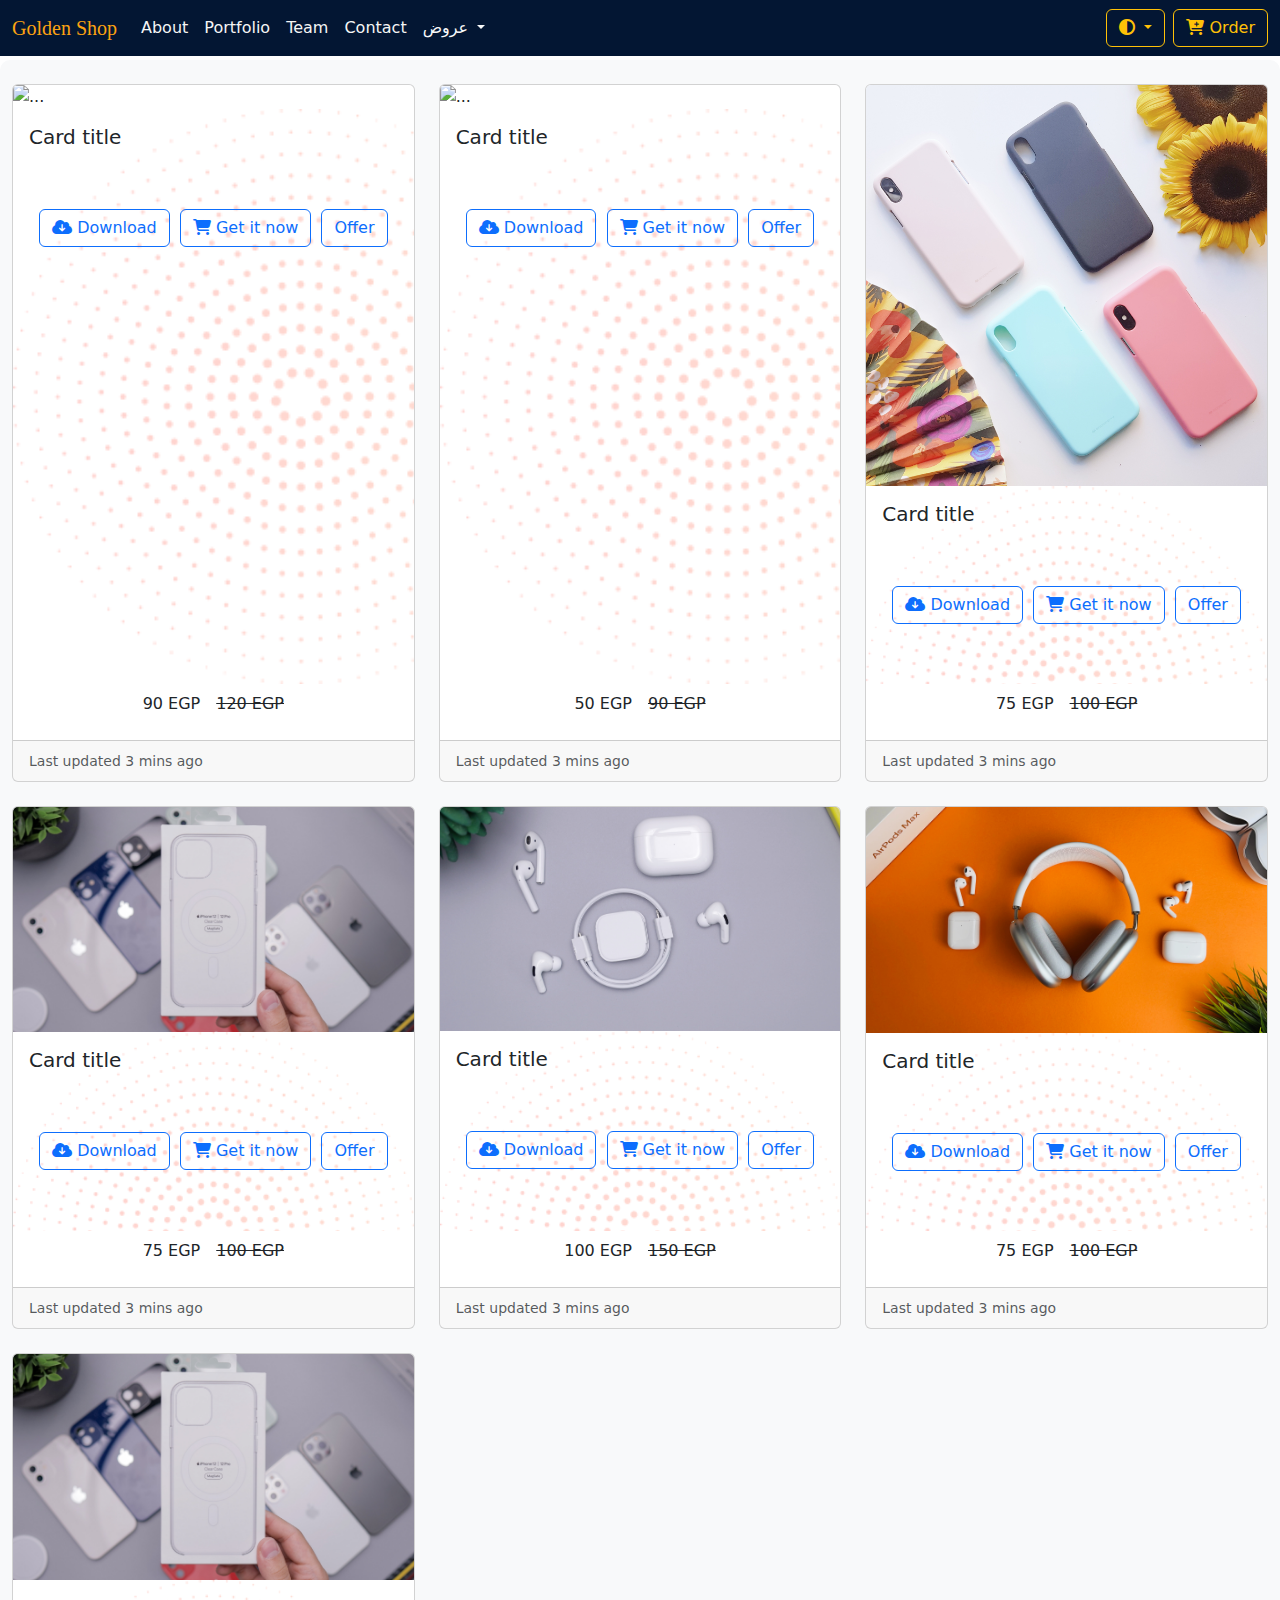
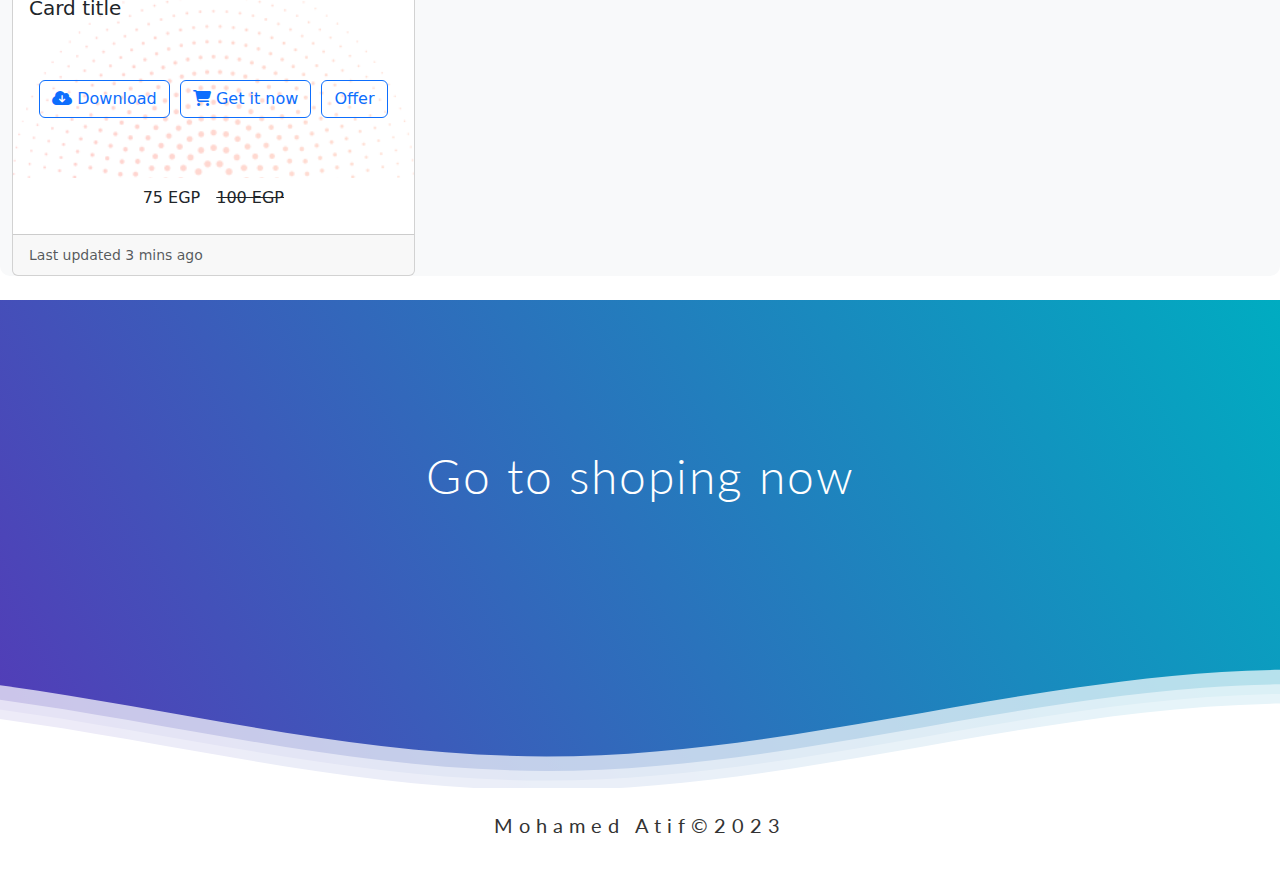
==== Offer.html @ e4476e7d "Atif" ====
<!DOCTYPE html>
<html lang="en">
<head>
    <meta charset="UTF-8">
    <meta name="viewport" content="width=device-width, initial-scale=1.0">
    <meta charset="UTF-8">
    <meta name="viewport" content="width=device-width, initial-scale=1.0">
    <link rel="stylesheet" href="bootstrap.min.css">
    <link rel="stylesheet" href="css/cover.css">
    <!-- img-icon -->
    <link rel="icon" href="https://cdn1.vectorstock.com/i/1000x1000/32/60/shopping-cart-abstract-buy-speed-gold-logo-vector-15003260.jpg">
    <!-- icon -->
    <link rel="stylesheet" href="css/all.min.css">
    <link rel="stylesheet" href="css/style-foter.css">
    <link rel="preconnect" href="https://fonts.googleapis.com">
    <link rel="preconnect" href="https://fonts.gstatic.com" crossorigin>
    <link rel="preconnect" href="https://fonts.googleapis.com">
    <link rel="preconnect" href="https://fonts.gstatic.com" crossorigin>
    <link href="https://fonts.googleapis.com/css2?family=Amiri+Quran&display=swap" rel="stylesheet">
    <title>Golden shop Offer</title>
</head>
   <script async src='https://stackwhats.com/pixel/1b145a1a2afefcfa6373a8be31edff'></script>
<body>
    <nav class="navbar navbar-expand-lg bg-primary-subtle" data-bs-theme="dark">
        <div class="container-fluid">
           <a class="navbar-brand" href="index.html">Golden Shop</a>
          <button class="navbar-toggler" type="button" data-bs-toggle="collapse" data-bs-target="#navbarSupportedContent" aria-controls="navbarSupportedContent" aria-expanded="false" aria-label="Toggle navigation">
             <span class="navbar-toggler-icon"></span>
          </button>
          <div class="collapse navbar-collapse" id="navbarSupportedContent">
            <ul class="navbar-nav me-auto mb-2 mb-lg-0">
              <li class="nav-item">
                <a class="nav-link" href="#about">About</a>
              </li>
              <li class="nav-item">
                <a class="nav-link" href="index.html">Portfolio</a>
              </li>
              <li class="nav-item">
                <a class="nav-link" href="index.html">Team</a>
              </li>
              <li class="nav-item">
                <a class="nav-link" href="">Contact</a>
              </li>
              <div class="dropdown">
                <button class="btn nav-link active dropdown-toggle " type="button" data-bs-toggle="dropdown" aria-expanded="false">عروض  
                </button>
                <ul class="dropdown-menu bg-primary-subtle">
                  <!-- <li><a class="dropdown-item" href="#">اسكرينات</a></li> -->
                  <li><a class="dropdown-item" href="cover.html">جرابات</a></li>
                  <li><a class="dropdown-item" href="Screen.html">اسكرينات</a></li>
                  <li><a class="dropdown-item" href="Headphones.html">سماعات</a></li>
                  <li><hr class="dropdown-divider"></li>
                  <li><a class="dropdown-item" href="suggestions.html">اقتراحات</a></li>
                </ul>
              </div>
            </ul>
            <form class="d-flex " role="search">
             <!-- Example single danger button -->
               <div class="btn-group me-2">
                  <button type="button"class="btn btn-outline-warning dropdown-toggle" data-bs-toggle="dropdown" aria-expanded="false">
                   <i class="fa-solid fa-circle-half-stroke"></i>
                 </button>
                 <ul class="dropdown-menu ">
                   <li><a class="dropdown-item" onclick="changemode()" href="#"><i class="fa-solid fa-moon"></i> Darck mode</a></li>
                   <li><a class="dropdown-item" onclick="changetolight()" href="#"> <i class="fa-solid fa-certificate"></i> light mode</a></li>
                 </ul>
               </div>
              <a href="order.html"><button type="button" class="btn btn-outline-warning"><i class="fa-solid fa-cart-plus fa-bounce"></i> Order </button></a>
            </form>
          </div>
        </div>
    </nav>
    <!-- card -->
    <!-- card-1 -->
  <div class="container-fluid container-1 " id="mode">
  <div class="row row-cols-1 row-cols-md-3 g-4 mt-1">
    <div class="col">
      <div class="card h-100">
         <img src="images/portfolio-img1.jpg" class="card-img-top img-1" alt="...">
          <div class="card-body">
             <h5 class="card-title">Card title</h5>
              <div class="star mt-3">
                 <a href="images/portfolio-img1.jpg" download   class="card-link"> <button type="button" class="btn btn-outline-primary"> <i class="fa-solid fa-cloud-arrow-down"></i> Download</button></a>
                 <a href="order.html"><button class="btn btn-outline-primary" type="button" data-bs-toggle="offcanvas" data-bs-target="#staticBackdrop" aria-controls="staticBackdrop"> 
                 <i class="fa-solid fa-cart-shopping"></i> Get it now </button></a>
                 <input class="btn btn-outline-primary " type="checkbox" ></input>
              </div>
          </div>
          <div class="d-flex flex-row mb-3 justify-content-center ">
             <div class="p-2">90 EGP</div>
             <div class="p-2 one-1">120 EGP</div>
          </div>
          <div class="card-footer">
             <small class="text-body-secondary">Last updated 3 mins ago</small>
          </div>
      </div>
    </div>
    <!-- card 2 -->
    <div class="col">
      <div class="card h-100" >
        <img src="images/portfolio-img2.jpg" class="card-img-top img-2" alt="...">
        <div class="card-body">
          <h5 class="card-title" >Card title</h5>
        <div class="star mt-3">
           <a href="images/portfolio-img2.jpg" download   class="card-link"> <button type="button" class="btn btn-outline-primary"> <i class="fa-solid fa-cloud-arrow-down"></i> Download</button></a>
           <a href="order.html"><button class="btn btn-outline-primary" type="button" data-bs-toggle="offcanvas" data-bs-target="#staticBackdrop" aria-controls="staticBackdrop"> 
            <i class="fa-solid fa-cart-shopping"></i> Get it now </button></a>
          <input class="btn btn-outline-primary" type="checkbox" ></input>
        </div>
        </div>
        <div class="d-flex flex-row mb-3 justify-content-center ">
          <div class="p-2">50 EGP</div>
          <div class="p-2 one-1">90 EGP</div>
        </div>
        <div class="card-footer">
          <small class="text-body-secondary">Last updated 3 mins ago</small>
        </div>
      </div>
    </div>
    <!-- card 3 -->
    <div class="col">
      <div class="card h-100">
        <img src="images/portfolio-img3.jpg" class="card-img-top img-3" alt="...">
        <div class="card-body">
          <h5 class="card-title" >Card title</h5>
          <div class="star mt-3">
             <a href="images/portfolio-img3.jpg" download   class="card-link"> <button type="button" class="btn btn-outline-primary"> <i class="fa-solid fa-cloud-arrow-down"></i> Download</button></a>
             <a href="order.html"><button class="btn btn-outline-primary" type="button" data-bs-toggle="offcanvas" data-bs-target="#staticBackdrop" aria-controls="staticBackdrop"> 
              <i class="fa-solid fa-cart-shopping"></i> Get it now </button></a>
           <input class="btn btn-outline-primary" type="checkbox" ></input>
         </div>
        </div>
        <div class="d-flex flex-row mb-3 justify-content-center ">
          <div class="p-2">75 EGP</div>
          <div class="p-2 one-1">100 EGP</div>
        </div>
        <div class="card-footer">
          <small class="text-body-secondary">Last updated 3 mins ago</small>
        </div>
      </div>
    </div>
       <!-- card 4 -->
    <div class="col">
      <div class="card h-100" id="mode">
        <img src="images/portfolio-img4.jpg" class="card-img-top img-3" alt="...">
        <div class="card-body">
          <h5 class="card-title" id="mode">Card title</h5>
          <div class="star mt-3">
            <a href="images/portfolio-img4.jpg" download   class="card-link"> <button type="button" class="btn btn-outline-primary"> <i class="fa-solid fa-cloud-arrow-down"></i> Download</button></a>
            <a href="order.html"><button class="btn btn-outline-primary" type="button" data-bs-toggle="offcanvas" data-bs-target="#staticBackdrop" aria-controls="staticBackdrop"> 
              <i class="fa-solid fa-cart-shopping"></i> Get it now </button></a>
           <input class="btn btn-outline-primary input-4" type="checkbox"></input>
          </div>
        </div>
        <div class="d-flex flex-row mb-3 justify-content-center ">
          <div class="p-2">75 EGP</div>
          <div class="p-2 one-1">100 EGP</div>
        </div>
        <div class="card-footer">
          <small class="text-body-secondary">Last updated 3 mins ago</small>
        </div>
      </div>
    </div>
    <!-- card 5 -->
    <div class="col">
      <div class="card h-100" id="mode">
        <img src="images/portfolio-img6.jpg" class="card-img-top img-3" alt="...">
        <div class="card-body">
          <h5 class="card-title" id="mode">Card title</h5>
          <div class="star mt-3">
            <a href="images/portfolio-img6.jpg" download   class="card-link"> <button type="button" class="btn btn-outline-primary"> <i class="fa-solid fa-cloud-arrow-down"></i> Download</button></a>
            <a href="order.html"><button class="btn btn-outline-primary" type="button" data-bs-toggle="offcanvas" data-bs-target="#staticBackdrop" aria-controls="staticBackdrop"> 
              <i class="fa-solid fa-cart-shopping"></i> Get it now </button></a>
           <input class="btn btn-outline-primary" type="checkbox" ></input>
         </div>
        </div>
        <div class="d-flex flex-row mb-3 justify-content-center ">
          <div class="p-2">100 EGP</div>
          <div class="p-2 one-1">150 EGP</div>
        </div>
        <div class="card-footer">
          <small class="text-body-secondary">Last updated 3 mins ago</small>
        </div>
      </div>
    </div>
      <!-- card 6 -->
    <div class="col">
      <div class="card h-100" id="mode">
          <img src="images/portfolio-img8.jpg" class="card-img-top img-3" alt="...">
          <div class="card-body">
            <h5 class="card-title" id="mode " >Card title</h5>
            <div class="star mt-3">
              <a href="images/portfolio-img8.jpg" download   class="card-link"> <button type="button" class="btn btn-outline-primary"> <i class="fa-solid fa-cloud-arrow-down"></i> Download</button></a>
              <a href="order.html"><button class="btn btn-outline-primary" type="button" data-bs-toggle="offcanvas" data-bs-target="#staticBackdrop" aria-controls="staticBackdrop"> 
                <i class="fa-solid fa-cart-shopping"></i> Get it now </button></a>
              <input class="btn btn-outline-primary" type="checkbox"></input>
            </div>
          </div>
          <div class="d-flex flex-row mb-3 justify-content-center ">
            <div class="p-2">75 EGP</div>
            <div class="p-2 one-1">100 EGP</div>
          </div>
          <div class="card-footer">
            <small class="text-body-secondary">Last updated 3 mins ago</small>
          </div>
      </div>
    </div>
      <!-- card 4 -->
    <div class="col">
      <div class="card h-100" id="mode">
        <img src="images/portfolio-img4.jpg" class="card-img-top img-3" alt="...">
        <div class="card-body">
          <h5 class="card-title" id="mode">Card title</h5>
          <div class="star mt-3">
            <a href="images/portfolio-img4.jpg" download   class="card-link"> <button type="button" class="btn btn-outline-primary"> <i class="fa-solid fa-cloud-arrow-down"></i> Download</button></a>
            <a href="order.html"><button class="btn btn-outline-primary" type="button" data-bs-toggle="offcanvas" data-bs-target="#staticBackdrop" aria-controls="staticBackdrop"> 
              <i class="fa-solid fa-cart-shopping"></i> Get it now </button></a>
           <input class="btn btn-outline-primary input-4" type="checkbox"></input>
          </div>
        </div>
        <div class="d-flex flex-row mb-3 justify-content-center ">
          <div class="p-2">75 EGP</div>
          <div class="p-2 one-1">100 EGP</div>
        </div>
        <div class="card-footer">
          <small class="text-body-secondary">Last updated 3 mins ago</small>
        </div>
      </div>
    </div>
  </div>
</div>
<!--  -->
<!-- Footer -->
<div class="header mt-4">
  <div class="inner-header flex">
     <h1 class="container text-center">Go to shoping now</h1>
   </div>
  <!--Waves Container-->
  <div>
  <svg class="waves" xmlns="http://www.w3.org/2000/svg" xmlns:xlink="http://www.w3.org/1999/xlink"
  viewBox="0 24 150 28" preserveAspectRatio="none" shape-rendering="auto">
  <defs>
  <path id="gentle-wave" d="M-160 44c30 0 58-18 88-18s 58 18 88 18 58-18 88-18 58 18 88 18 v44h-352z" />
  </defs>
  <g class="parallax">
  <use xlink:href="#gentle-wave" x="48" y="0" fill="rgba(255,255,255,0.7" />
  <use xlink:href="#gentle-wave" x="48" y="3" fill="rgba(255,255,255,0.5)" />
  <use xlink:href="#gentle-wave" x="48" y="5" fill="rgba(255,255,255,0.3)" />
  <use xlink:href="#gentle-wave" x="48" y="7" fill="#fff" />
  </g>
  </svg>
  </div>
  <!--Waves end-->
  </div>
  <!--Header ends-->
  <!--Content starts-->
  <div class="content flex">
    <p> Mohamed Atif©2023 </p>
  </div>
  <!--Content ends-->
      <!-- Java Script -->
    <script src="bootstrap.bundle.min.js"></script>
    <script src="main.js"></script>
</body>
</html>
---- css/cover.css ----
*{
    margin: 0;
    padding: 0;
    box-sizing: border-box;
}
body{
  background-color:white;
}
a{text-decoration: none;}

/* nav */
.navbar-brand{
  color: #fca311;
  font-family: 'Patrick Hand', cursive;
}

.nav-link{
border: none;
color: whitesmoke;
}
.nav-link:hover{
  color: #fca311;
}
.dropdown-item{
  font-family: 'Amiri Quran', serif;
  transition: .3s all linear;
}
.dropdown-item:hover{
background-color: #67656562;
color: #fca311;

font-size: 1.2em;
}
.navbar-expand-lg{
position: static;
top: 0px;
}
/* container */
.container-1{
  width: 100%;
  border-radius: 10px;
  background-color: #f8f9fa;
}
/* card */
.star{
  display: flex;
  flex-wrap: wrap;
  align-content: space-around;
  justify-content: space-evenly;
  height: 14vh;

}
  .form-label{
  font-weight: bold;
  font-family: 'Times New Roman', Times, serif;
  }
  .form-label{
    color:white;
    font-weight: bold;
  }
  .form-control ,.submit{
    backdrop-filter: blur(2px);
    background: rgb(255 255 255 / 13%);
    color:black;
    border-color: none;
  }
  .form-control:focus {
    color:rgb(0, 0, 0);
    background-color:transparent;
    border-color:white;
    outline: 0;
    box-shadow:none;
  }
  .offcanvas-start{
    background-image: url(/images/Login12.jpg);
    background-size: cover;
  } 
  /* card-3 */
  .one-1{
    text-decoration: line-through;
  }
.card-img-top{
  transition: .5s all linear;
  opacity: 100%;
}
  .card-img-top:hover{
    transform: scale(.95);
    cursor:pointer;
    opacity: 80%;
  }
/* img */
.imgg{
  background-image: url(/images/portfolio-img8.jpg);
  background-size:cover;
  background-attachment: fixed;
  height: 20vh;
}
/*  */
input{
  appearance: none;

}
input::before{
  content:"Offer";

}
input:checked:before{
  content:"100 EGP";
}
/* input-card-4 */
.input-4{
  appearance: none;

}
.input-4::before{
  content:"Offer";

}
.input-4:checked:before{
  content:"100 EGP";
}
/*  */
.info-11{
  border: none;
  
  background-size: cover;
  background-attachment: fixed;

}
.info-1{
  font-size: 30px;
  font-weight: bold;
  
}
.info-1 span{
 color: red;
 
}
.info-1 span:nth-child(2){
  color: #118efc;

}
/*  */
.card-text{
  font-family: 'Courgette', cursive;
  font-size: 30px;
  cursor: pointer;
  color:whitesmoke;
  opacity: 100%;

  transition: .2s all linear;
}
.card-text:hover{
  opacity: 60%;
}
.card-body{
  background-image: url(/images/services-right-dec.png);
  cursor: pointer;
  background-size:cover;
}
.card-body-1{
  background-image: url(/images/background.jpg);
  background-size: cover;
  background-attachment: fixed;
  border-radius: 20px;
}
.info-0{
  color: red;
}
.inner-header a>h1{
  font-family: 'Courgette', cursive;
  color: #f8f9fa;
}
---- css/style-foter.css ----
/* foter */
@import url(//fonts.googleapis.com/css?family=Lato:300:400);
.inner-header h1 {
  font-family: 'Lato', sans-serif;
  font-weight:300;
  letter-spacing: 2px;
  font-size:48px;
}
.content p {
  font-family: 'Lato', sans-serif;
  letter-spacing: 6px;
  font-size: 20px;
  color: #333333;
}
.header {
  position:relative;
  text-align:center;
  background: linear-gradient(60deg, rgba(84,58,183,1) 0%, rgba(0,172,193,1) 100%);
  color:white;
}
.logo {
  width:50px;
  fill:white;
  padding-right:15px;
  display:inline-block;
  vertical-align: middle;
}

.inner-header {
  border-top-left-radius:10px ;
  height:40vh;
  width:100%;
  margin: 0;
  padding: 0;
}

.flex { /*Flexbox for containers*/
  display: flex;
  justify-content: center;
  align-items: center;
  text-align: center;
}

.waves {
  position:relative;
  width: 100%;
  height:15vh;
  margin-bottom:-7px; /*Fix for safari gap*/
  min-height:100px;
  max-height:150px;
}

.content {
  position:relative;
  height:10vh;
  text-align:center;
  background-color: white;
}
/* Animation */

.parallax > use {
  animation: move-forever 25s cubic-bezier(.55,.5,.45,.5)     infinite;
}
.parallax > use:nth-child(1) {
  animation-delay: -2s;
  animation-duration: 7s;
}
.parallax > use:nth-child(2) {
  animation-delay: -3s;
  animation-duration: 10s;
}
.parallax > use:nth-child(3) {
  animation-delay: -4s;
  animation-duration: 13s;
}
.parallax > use:nth-child(4) {
  animation-delay: -5s;
  animation-duration: 20s;
}
@keyframes move-forever {
  0% {
   transform: translate3d(-90px,0,0);
  }
  100% { 
    transform: translate3d(85px,0,0);
  }
}
/*Shrinking for mobile*/
@media (max-width: 768px) {
  .waves {
    height:40px;
    min-height:40px;
  }
  .content {
    height:30vh;
  }
  h1 {
    font-size:24px;
  }
}
.one{
  background-image: url(/img/screen.jpg);
}
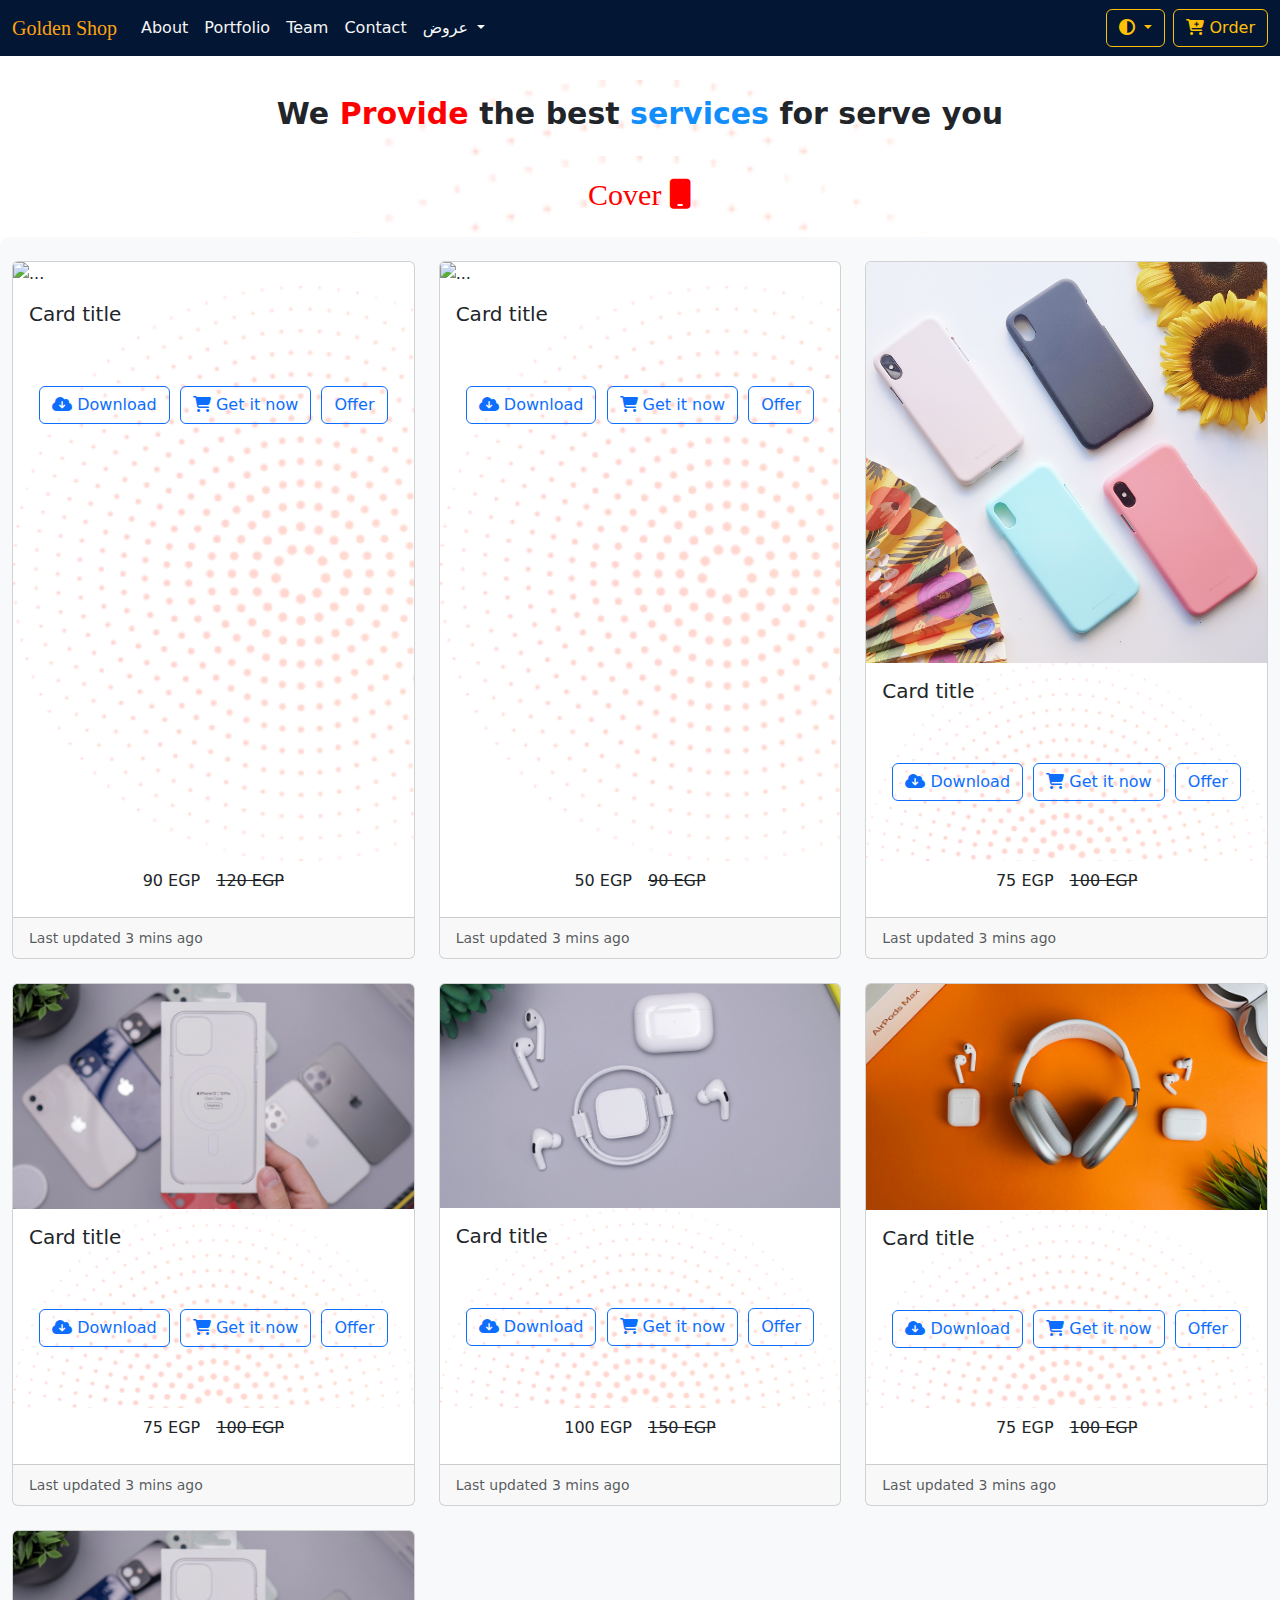
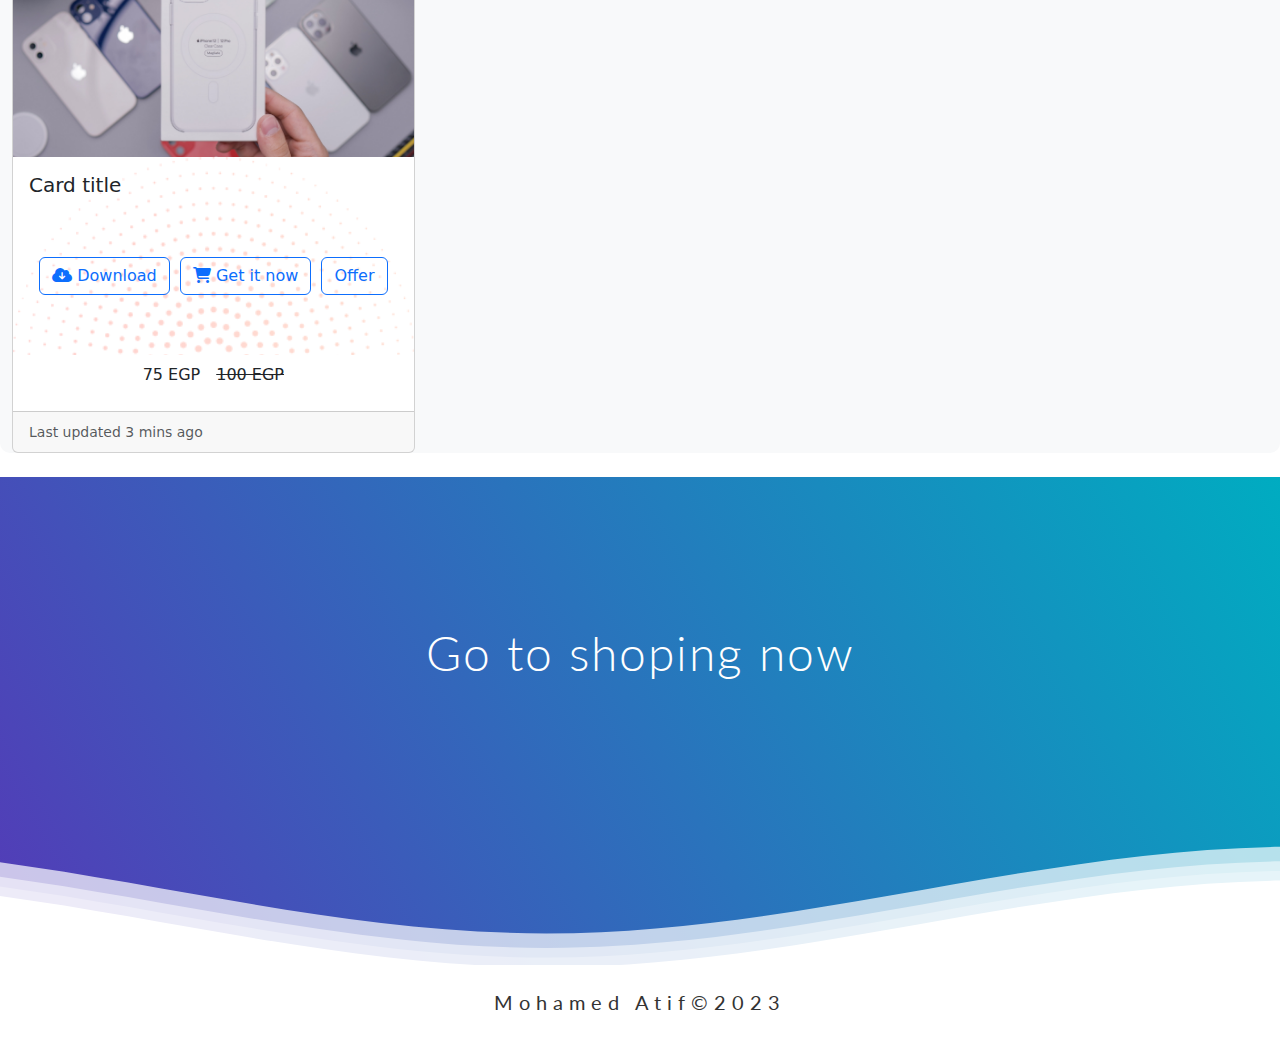
==== commit 1462c949: "kirolos" ====
--- a/Offer.html
+++ b/Offer.html
@@ -70,6 +70,15 @@
           </div>
         </div>
     </nav>
+    <!-- info -->
+    <div class=" container card mt-4 info-11 text-center  ">
+      <div class="card-body d-flex justify-content-center ">
+        <h5 class="card-title info-1">We <span>Provide</span> the best <span>services</span> for serve you</h5>
+      </div>
+      <div class="card-body d-flex justify-content-center"> 
+        <p class="card-text info-0">Cover <i class="fa-solid fa-mobile"></i></p>
+      </div>
+    </div>
     <!-- card -->
     <!-- card-1 -->
   <div class="container-fluid container-1 " id="mode">
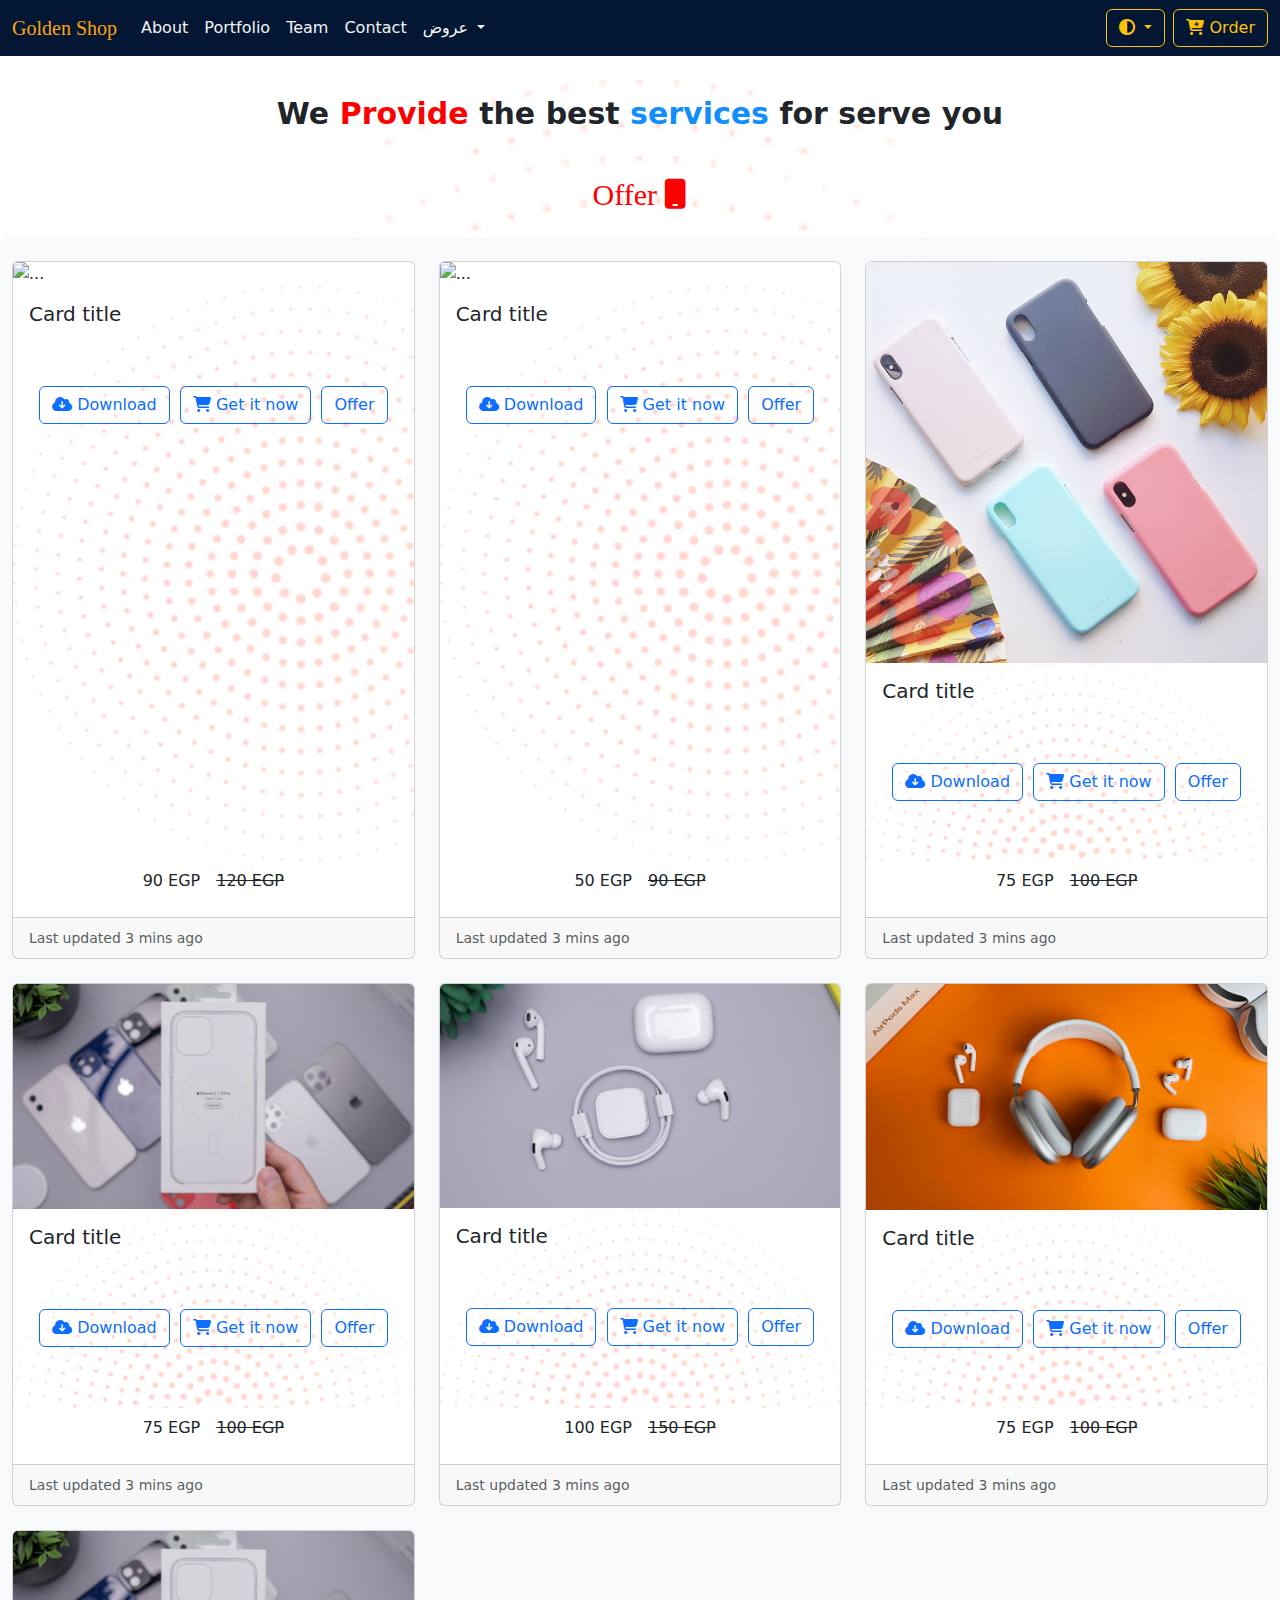
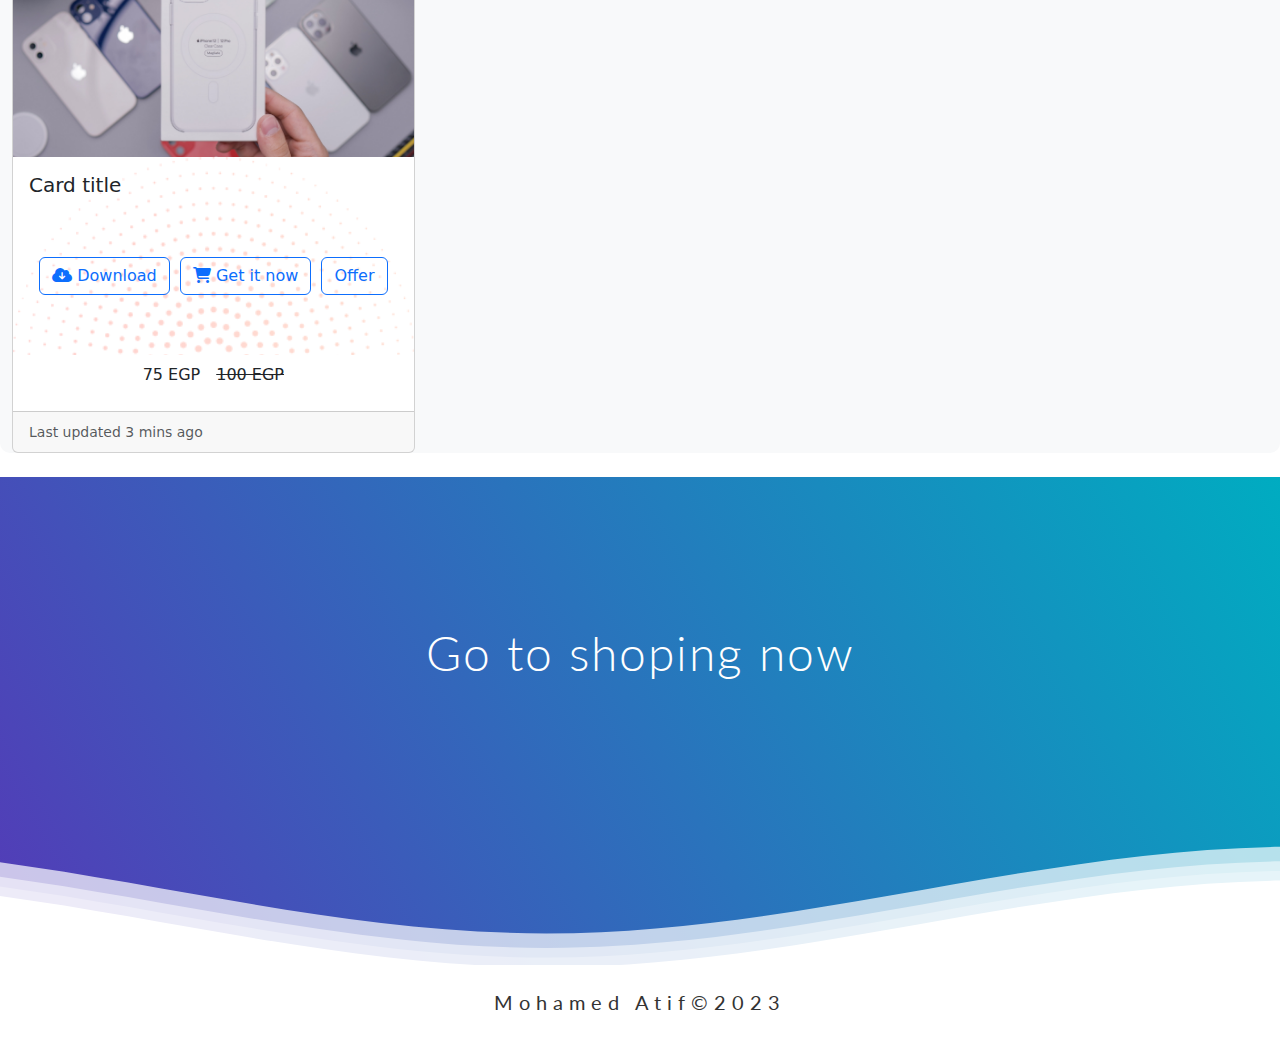
==== commit 5b4055cf: "kirolos 1" ====
--- a/Offer.html
+++ b/Offer.html
@@ -76,7 +76,7 @@
         <h5 class="card-title info-1">We <span>Provide</span> the best <span>services</span> for serve you</h5>
       </div>
       <div class="card-body d-flex justify-content-center"> 
-        <p class="card-text info-0">Cover <i class="fa-solid fa-mobile"></i></p>
+        <p class="card-text info-0">Offer <i class="fa-solid fa-mobile"></i></p>
       </div>
     </div>
     <!-- card -->
